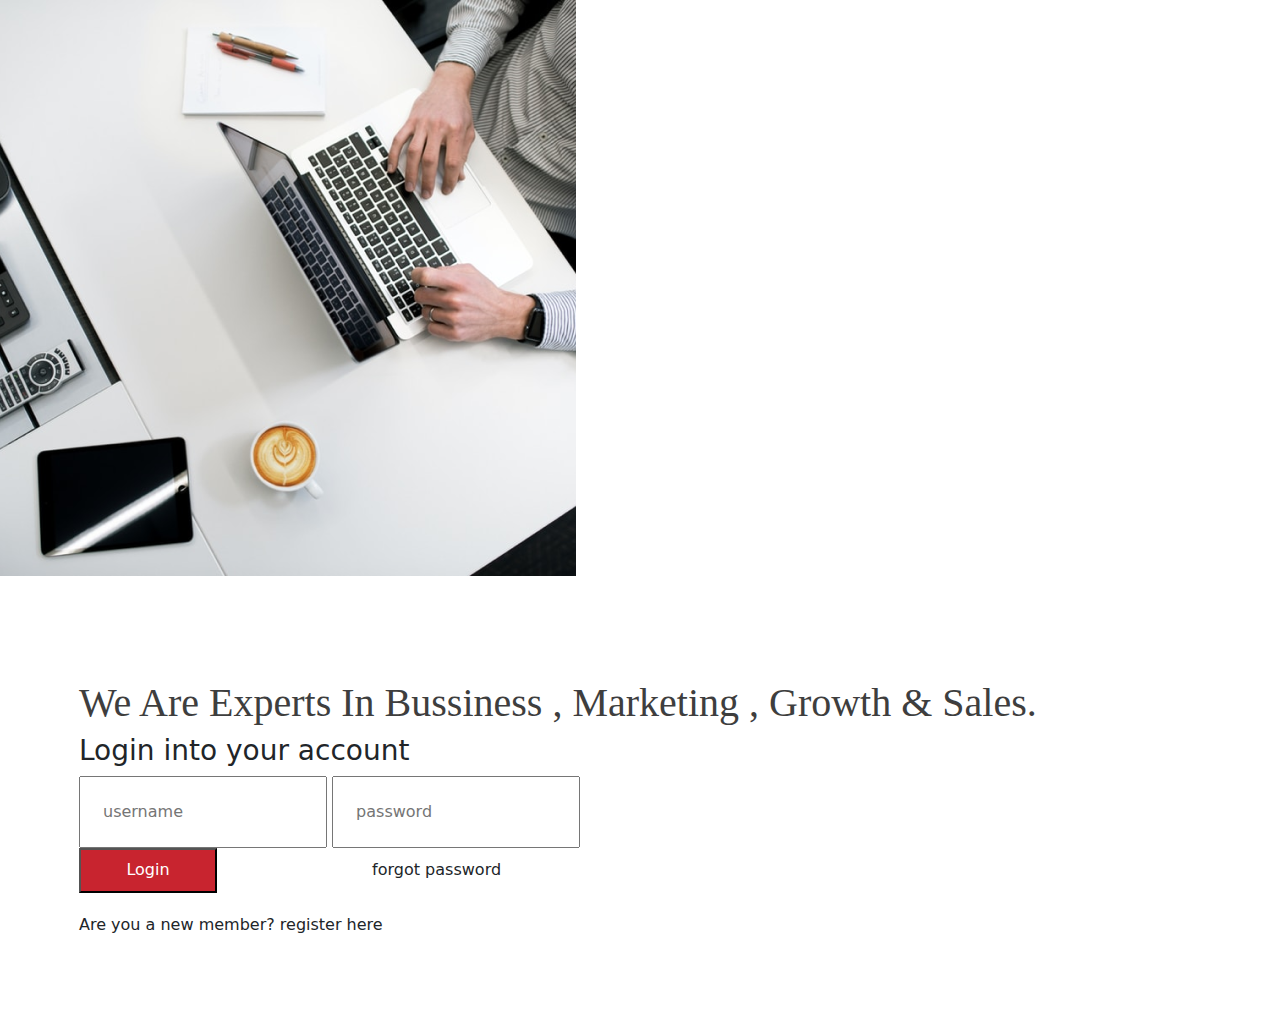
==== index.html @ 715cd90c "commit changes" ====
<!DOCTYPE html>
<html lang="en">
<head>
    <meta charset="UTF-8">
    <meta name="viewport" content="width=device-width, initial-scale=1.0">
    <title>Document</title>
    <link rel="stylesheet" href="/css/style.css"/>
    <link rel="stylesheet" href="/css/bootstrap.min.css"/>
</head>
<body>
    <div class="stylesheet">
       <div class="login">
        <img class="hero-logo" img src="\images\hero-image.png" alt="">
          
    </div>

        <div id="login">
            <img id="/images/header-logo.svg" alt="">

            <h1 id="h1">We Are Experts In Bussiness , Marketing , Growth & Sales.</h1>

            <h3>Login into your account</h3>

            <input type="text" name="text" placeholder="username">

            <input type="number" name="password" placeholder="password">

            <div id="text">
                <button>Login</button>
                <p id="forgot_pass">forgot password</p>
            </div>

            <p id="new-member">Are you a new member?   <a id="register"> register here</a></p>
            
           </div>
        </div>
    </body>
</html>
---- css/style.css ----
body{
    height: 100%;
    width: 100%;
}

.containar{
    border: 2px solid black;
display: flex;
justify-content: center;
align-items: center;
left: 50px;
margin: 250px;
}

#hero-logo {
    border-radius: 50%;
    background: transparent url('img/Ellipse 2.png') 0% 0% no-repeat padding-box;
    box-shadow: 0px 4px 31px #0000000A;
    border: 20px solid #FFFFFF;
    opacity: 1;
    
}
 
#h1{
    text-align: left;
    font: normal normal 300 40px/47px Roboto;
    letter-spacing: 0px;
    color: #3E3E3E;
    opacity: 1;
}

#header-logo{
    top: 106px;
    left: 906px;
width: 272px;
height: 58px;
}

#login {
    margin: 79px;
        
}
input{
    padding: 22px;
    margin: 15px;
}

.login-input{
    top: 372px;
    left: 907px;
    width: 429px;
    height: 49px;
    /* UI Properties */
    background: #FFFFFF 0% 0% no-repeat padding-box;
    border: 1px solid #ADADAD;
    border-radius: 5px;
    opacity: 1;
}

button{
    top: 527px;
    left: 906px;
    width: 138px;
    height: 45px;
    background: #C8242F 0% 0% no-repeat padding-box;
    border-radius: 23px;
    color: white;
    font-style: normal normal medium 18px/24px Roboto;

}
#forgot_pass{
    display: inline;
    margin: 150px;
}

#new-member{
    margin-top: 20px;
}
.menu-bar{
    margin-right: 12px;
    margin-left: 25px;
}
.search-icon{
    height: 65px;
    width: 20px;
    margin-left: 70px;
    margin-top: 10px;
}
.search-bar{
    width: 160px;
    height: 20px;
}

.notification-icon{
    margin-left: 1000px;
    margin-top: 20px;
    margin-bottom: 25px;
}

.profile-photo{
    margin-left: 70px;
    height: 60px;
}

.username{
    width: 130px;
    margin-top: 20px;
    margin-left: 20px;
}

.downward-arrow{
    width: 30px;
    margin-right: 20px;
}

.hero-section{
    width: 100%;
    display: flex;
    background: #FFFFFF

}

.sidebar{
    top: 80px;
    left: 0px;
    width: 242px;
    height: 1250px;
}

.sidebar-items1{
    margin-top: 14px;
    margin-left: 20px;
}

.sidebar-text{
    color: #3E3E3E;
}

.dashboard-active{
    height: 21px;
    width: 42px;
}
.dashboard{
    position: relative;
    background: #FAFAFA
}

.dashboard-name{
    margin: 15px 40px;
    font-family:  Roboto;
    letter-spacing: 0px;
    color: #000000;
}

.product{
width: 219px;
height: 116px;
margin: 22px 50px;
background: #FFFFFF 0% 0% no-repeat padding-box;
border-radius: 5px;

}

.star{
    height: 91px;
    width: 55px;margin-left: 10px;
    
}
.product-name{
    margin-top: 10px;
}

.graph{
background: #FFFFFF ;
border-radius: 5px;
margin-left: 100px;
margin-right: 20px;
width: 825px;
}
.sale{
    width: 545px;
    background: #FFFFFF

}
.sale-name{
    font-size: 32px;
    margin: 23px 32px ;
   
}

#pie-chart{
    align-items: center;
    margin: 0px 130px;
}

.invoice{
    background: #FFFFFF
}

.invoice-name{
    margin: 32px 43px;
}
.view-name{
    margin-right: 20px;
}
.table-entry{
    margin-left: 15px;
    background: #FFFFFF
}
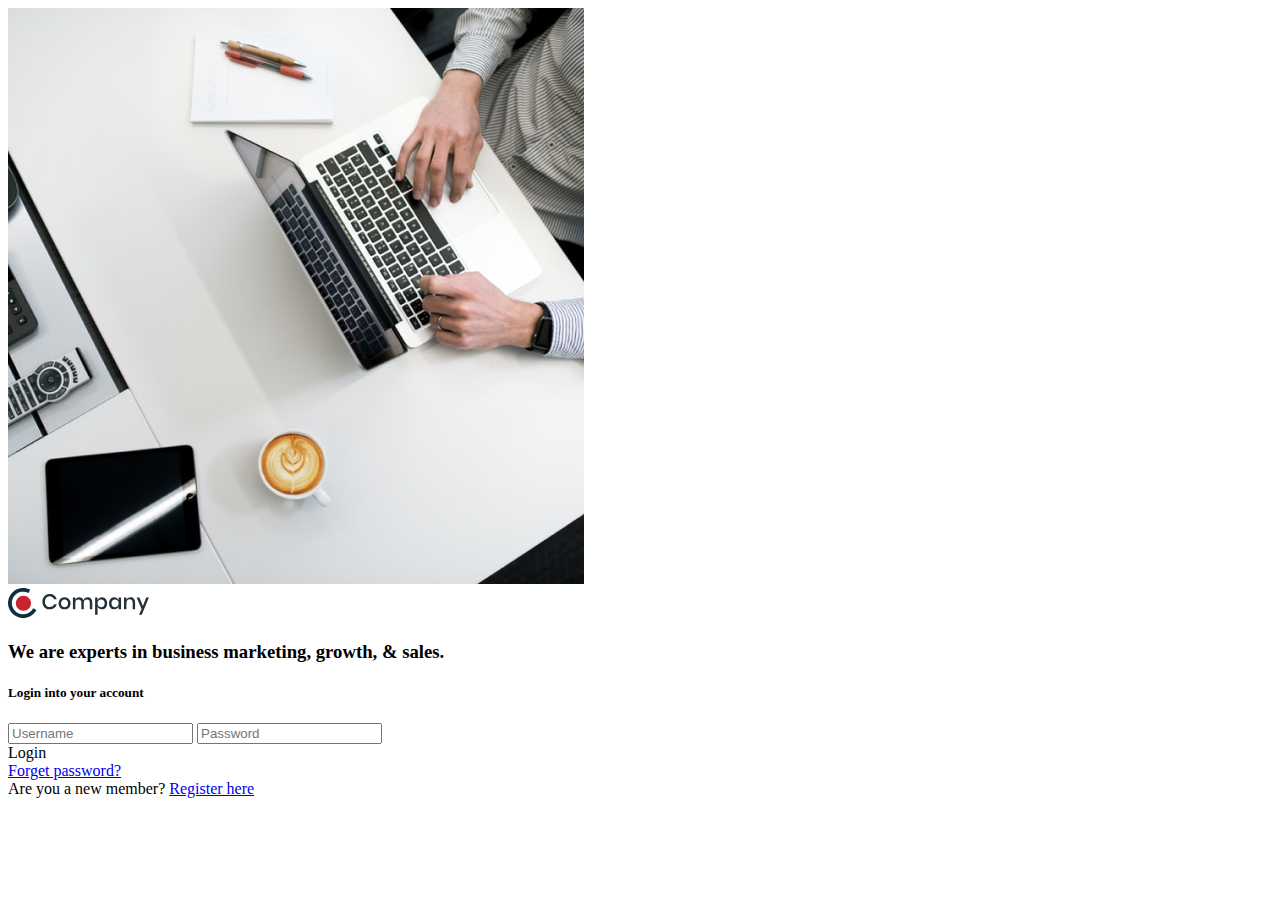
==== commit 32eb91b1: "commit changes" ====
--- a/index.html
+++ b/index.html
@@ -1,38 +1,64 @@
 <!DOCTYPE html>
 <html lang="en">
-<head>
-    <meta charset="UTF-8">
-    <meta name="viewport" content="width=device-width, initial-scale=1.0">
-    <title>Document</title>
-    <link rel="stylesheet" href="/css/style.css"/>
-    <link rel="stylesheet" href="/css/bootstrap.min.css"/>
-</head>
-<body>
-    <div class="stylesheet">
-       <div class="login">
-        <img class="hero-logo" img src="\images\hero-image.png" alt="">
-          
-    </div>
+  <head>
+    <meta charset="UTF-8" />
+    <meta
+      name="viewport"
+      content="width=device-width, initial-scale=1.0, shrink-to-fit=no"
+    />
+    <title>login page</title>
+    <link rel="stylesheet" href="/CSS/bootstrap.min.css" />
+    <link rel="stylesheet" href="/CSS/style.css" />
+  </head>
+  <body>
 
-        <div id="login">
-            <img id="/images/header-logo.svg" alt="">
+    <div class="container aksh">
+      <div class="row">
+        <div class="col-md-6 mt-5 d-flex align-items-center ">
+          <img
+            src="/images/hero-image.png"
+            class="rounded-circle img-fluid img-logo"
+            alt=""
+          />
+        </div>
 
-            <h1 id="h1">We Are Experts In Bussiness , Marketing , Growth & Sales.</h1>
+        <div class="col-md-6">
+          <div class="p-3 ">
 
-            <h3>Login into your account</h3>
-
-            <input type="text" name="text" placeholder="username">
-
-            <input type="number" name="password" placeholder="password">
-
-            <div id="text">
-                <button>Login</button>
-                <p id="forgot_pass">forgot password</p>
+            <div class="comp-info mb-4 ">
+              <img src="/images/header-logo.svg" class="header-logo" alt="" />
             </div>
 
-            <p id="new-member">Are you a new member?   <a id="register"> register here</a></p>
+            <div class="info mb-4">
+                <h3>We are <span class="text-danger">experts</span> in business marketing, growth, & sales.</h3>
+            </div>
+
+            <div class="login-info mb-4">
+              <div class="mb-4">
+                <h5>Login into your account</h5>
+                 <div>
+                    <input type="text" class="form-control mb-3" placeholder="Username">
+
+                    <input type="password" class="form-control" placeholder="Password">
+                 </div>
+             
+            </div>
+
             
-           </div>
+            <div class="btn d-flex mb-4">
+              <div class="login-btn btn-danger text-center py-1">Login</div>
+              <a href="#" class="forget-link text-muted text-decoration-none">Forget password?</a>
+            </div>
+
+            <div class="new-member ">
+                <span>Are you a new member?  <a href="#" class="text-danger text-decoration-none register-link">Register here </a></span>
+            </div>
+            
+          </div>
         </div>
-    </body>
-</html>+      </div>
+    </div>
+  </body>
+</html>
+ 
+    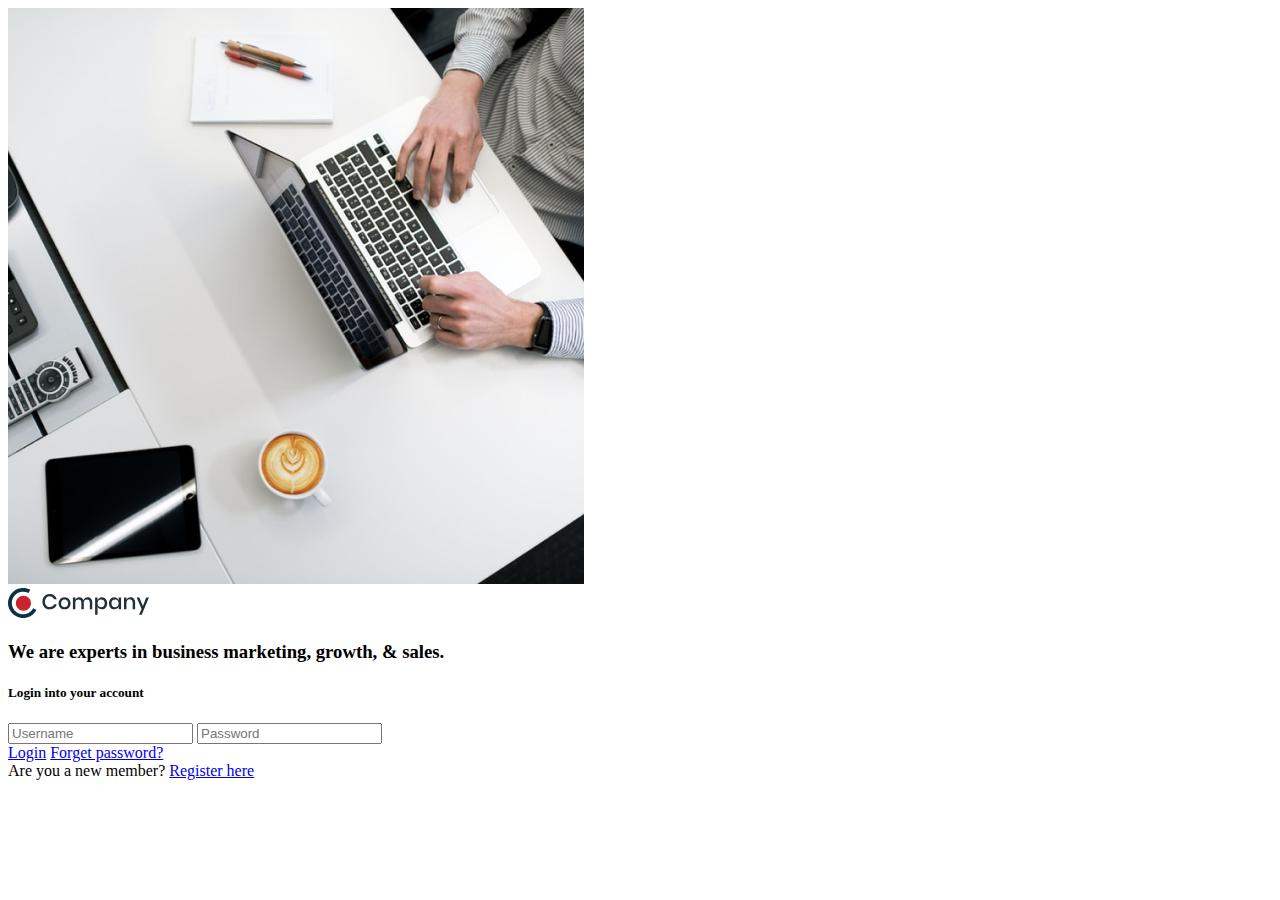
==== commit 955935a2: "commit" ====
--- a/index.html
+++ b/index.html
@@ -22,7 +22,7 @@
           />
         </div>
 
-        <div class="col-md-6">
+        <div class="col-md-6 earth">
           <div class="p-3 ">
 
             <div class="comp-info mb-4 ">
@@ -46,7 +46,7 @@
 
             
             <div class="btn d-flex mb-4">
-              <div class="login-btn btn-danger text-center py-1">Login</div>
+              <a href="dashboard.html" class="login-btn btn-danger text-center py-1">Login</a>
               <a href="#" class="forget-link text-muted text-decoration-none">Forget password?</a>
             </div>
 
